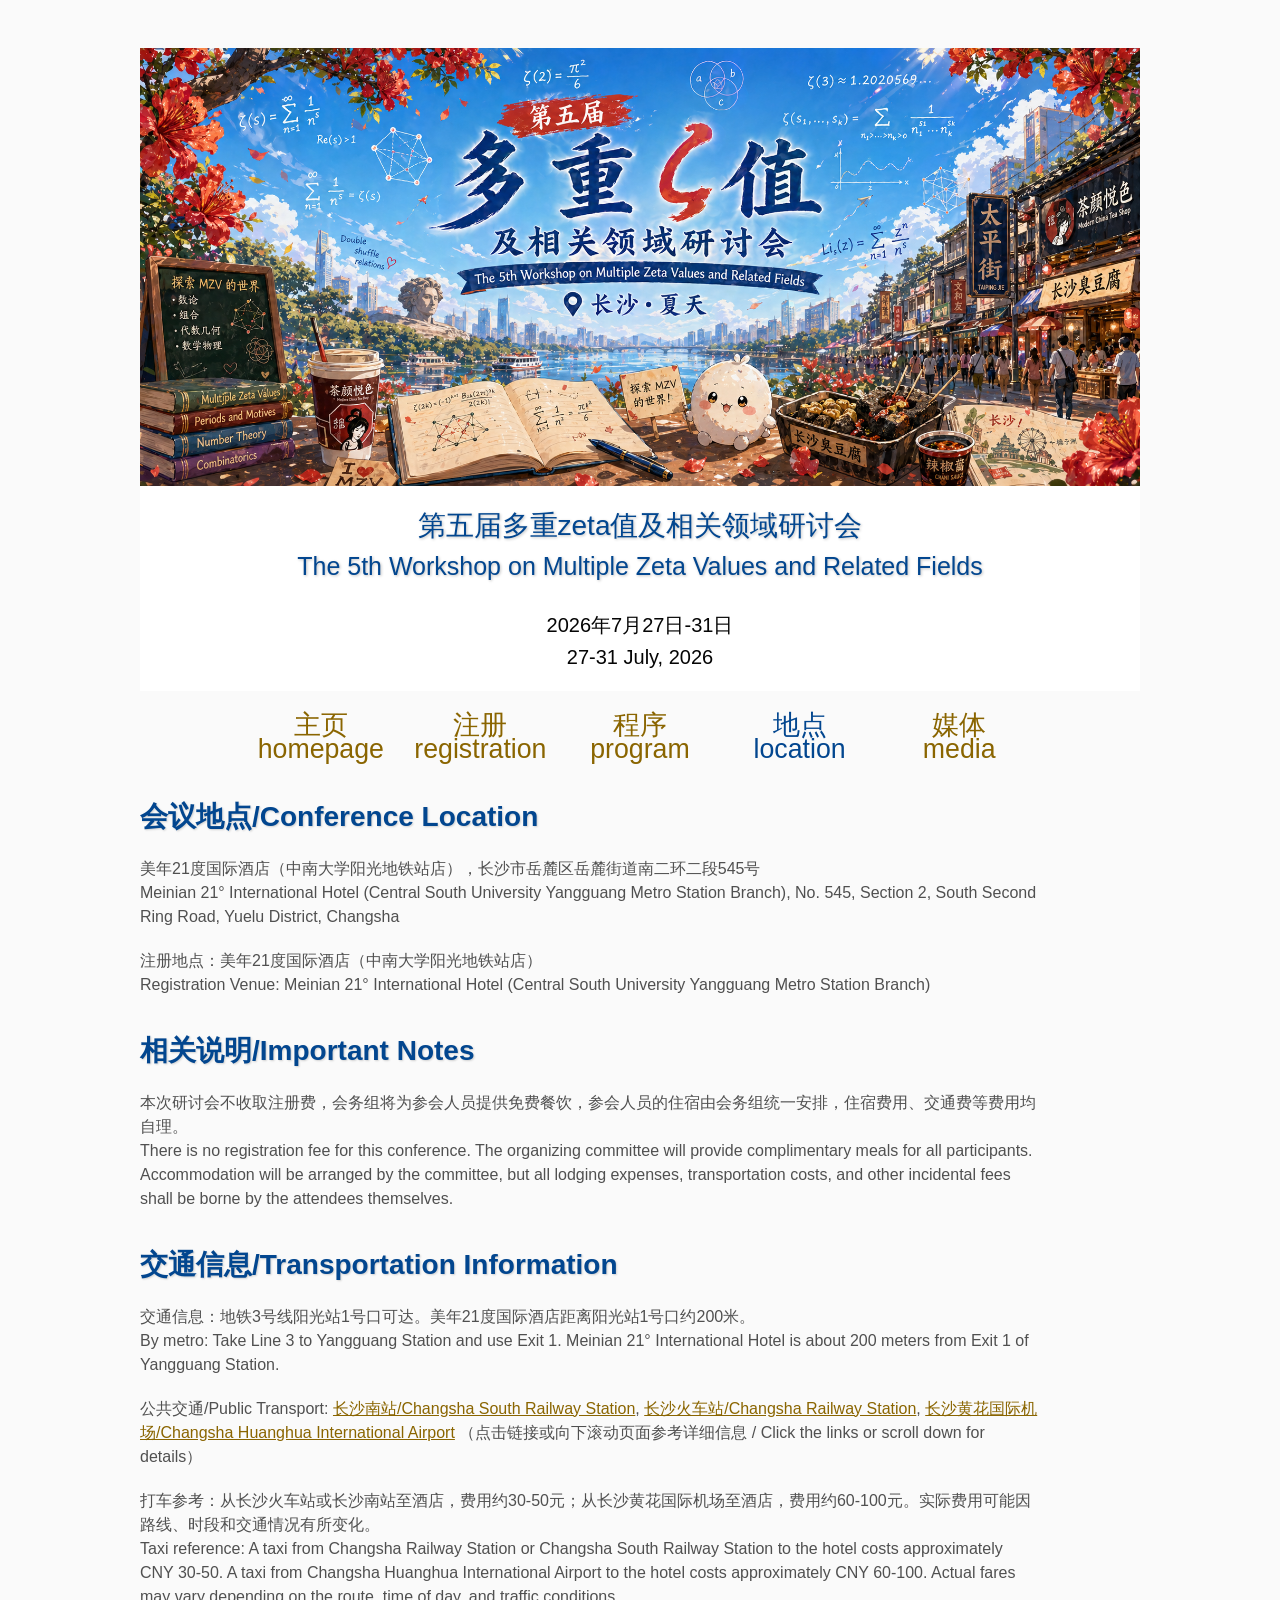
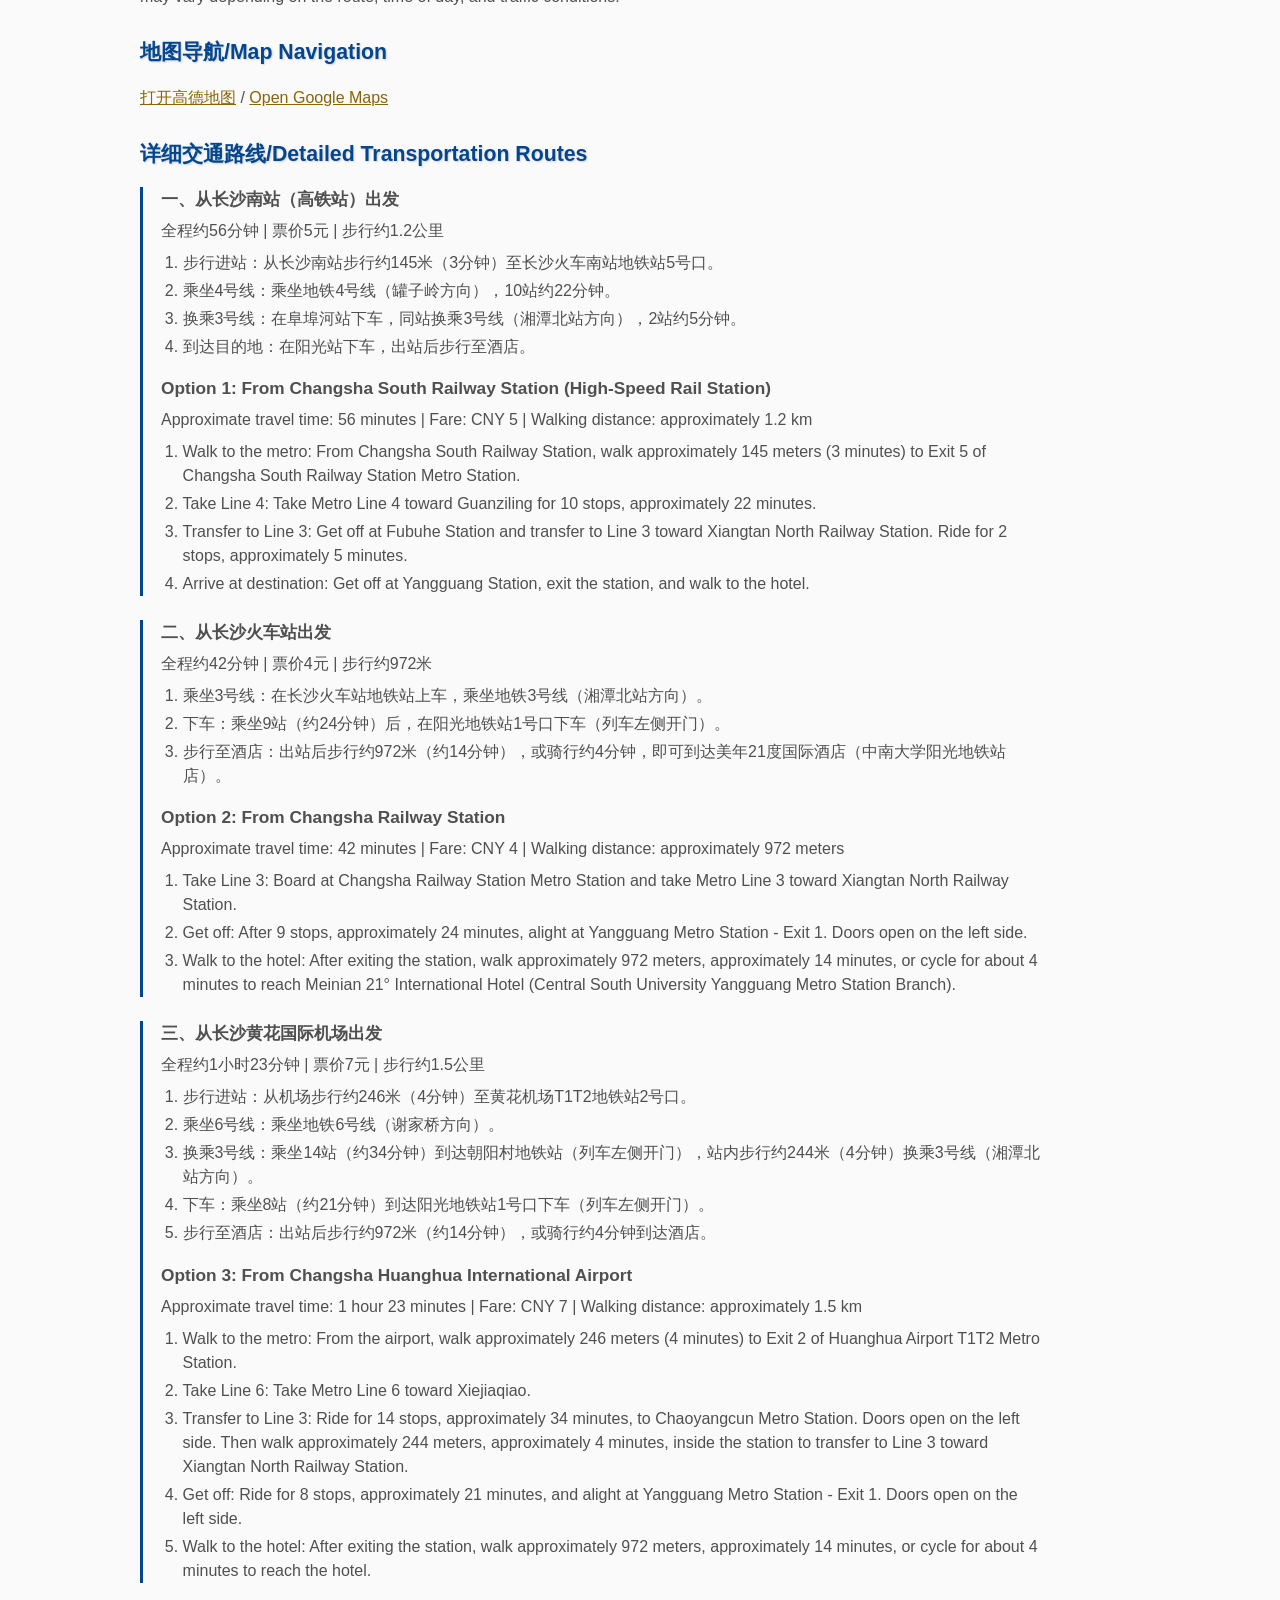
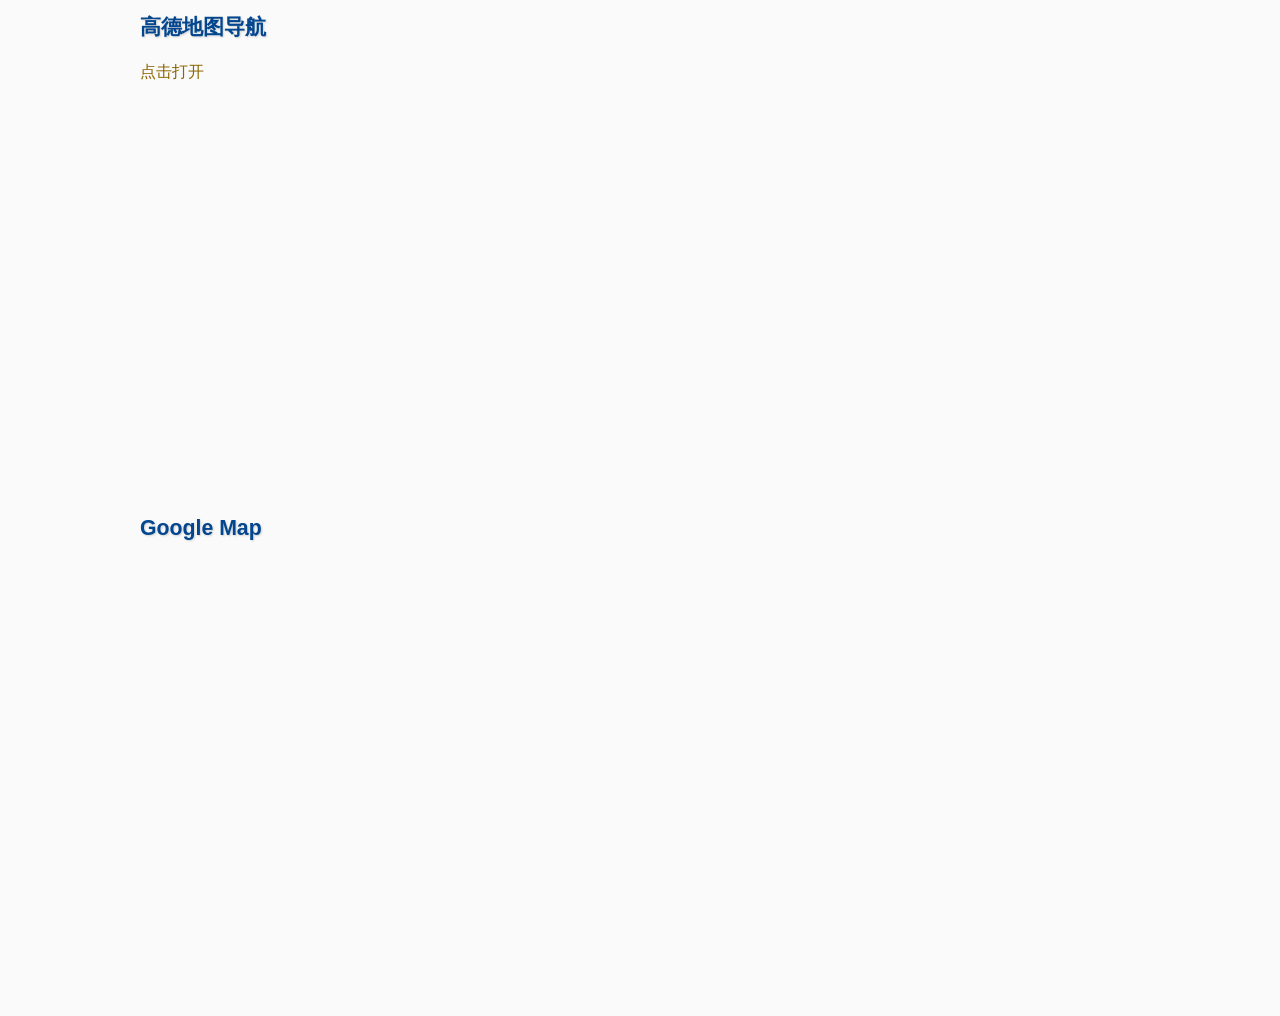
==== directions/index.html @ 8a673f1d "Add files via upload" ====
<!DOCTYPE html>
<html lang="zh-CN">

<head>
    <base href="..">
    <meta charset="UTF-8">
    <meta name="viewport" content="width=device-width, initial-scale=1.0">
    <link rel="shortcut icon" type="image/png" href="assets/favicon.png"/>
    <link rel="stylesheet" type="text/css" media="all" href="assets/main.css"/>
    <meta name="description" content="Location for the 5th Workshop on Multiple Zeta Values and Related Fields">
    <meta name="resource-type" content="document">
    <meta name="distribution" content="global">
    <meta name="KeyWords" content="Multiple Zeta Values, Conference, Location">
    <title>地点</title>
</head>

<body>

    <div class="banner">
        <img src="assets/banner3.png" alt="Conference Banner">
        <div class="top-left">
            <span class="title1" style="font-size: 28px;">第五届多重zeta值及相关领域研讨会</span>
            <br>
            <span class="title2" style="font-size: 25px;">The 5th Workshop on Multiple Zeta Values and Related Fields</span>
        </div>

        <div class="bottom-right">
            <span style="font-size: 20px;">2026年7月27日-31日</span>
            <br>
            <span style="font-size: 20px;">27-31 July, 2026</span>
        </div>
    </div>

    <table class="navigation">
        <tr>
            <td class="navigation">
                <a title="Conference Home Page" href=".">主页<br>homepage</a>
            </td>
            <td class="navigation">
                <a title="Register for the Conference" href="registration">注册<br>registration</a>
            </td>
            <td class="navigation">
                <a title="Conference Program" href="program">程序<br>program</a>
            </td>
            <td class="navigation">
                <a class="current" title="Directions to the Conference" href="directions">地点<br>location</a>
            </td>
            <td class="navigation">
                <a title="Conference Flyer" href="flyer">媒体<br>media</a>
            </td>
        </tr>
    </table>

    <h2>会议地点/Conference Location</h2>
    <p>美年21度国际酒店（中南大学阳光地铁站店），长沙市岳麓区岳麓街道南二环二段545号<br>
    Meinian 21° International Hotel (Central South University Yangguang Metro Station Branch), No. 545, Section 2, South Second Ring Road, Yuelu District, Changsha</p>

    <p>注册地点：美年21度国际酒店（中南大学阳光地铁站店）<br>
    Registration Venue: Meinian 21° International Hotel (Central South University Yangguang Metro Station Branch)</p>

    <h2>相关说明/Important Notes</h2>
    <p>本次研讨会不收取注册费，会务组将为参会人员提供免费餐饮，参会人员的住宿由会务组统一安排，住宿费用、交通费等费用均自理。<br>
    There is no registration fee for this conference. The organizing committee will provide complimentary meals for all participants. Accommodation will be arranged by the committee, but all lodging expenses, transportation costs, and other incidental fees shall be borne by the attendees themselves.</p>

    <h2>交通信息/Transportation Information</h2>
    <p>交通信息：地铁3号线阳光站1号口可达。美年21度国际酒店距离阳光站1号口约200米。<br>
    By metro: Take Line 3 to Yangguang Station and use Exit 1. Meinian 21° International Hotel is about 200 meters from Exit 1 of Yangguang Station.</p>

    <p>公共交通/Public Transport:
        <a href="#route-south">长沙南站/Changsha South Railway Station</a>,
        <a href="#route-railway">长沙火车站/Changsha Railway Station</a>,
        <a href="#route-airport">长沙黄花国际机场/Changsha Huanghua International Airport</a>
        （点击链接或向下滚动页面参考详细信息 / Click the links or scroll down for details）
    </p>

    <p id="taxi-info">打车参考：从长沙火车站或长沙南站至酒店，费用约30-50元；从长沙黄花国际机场至酒店，费用约60-100元。实际费用可能因路线、时段和交通情况有所变化。<br>
    Taxi reference: A taxi from Changsha Railway Station or Changsha South Railway Station to the hotel costs approximately CNY 30-50. A taxi from Changsha Huanghua International Airport to the hotel costs approximately CNY 60-100. Actual fares may vary depending on the route, time of day, and traffic conditions.</p>

    <h4>地图导航/Map Navigation</h4>
    <p>
        <a href="https://www.amap.com/search?query=%E7%BE%8E%E5%B9%B421%C2%B0%E5%9B%BD%E9%99%85%E9%85%92%E5%BA%97%EF%BC%88%E4%B8%AD%E5%8D%97%E5%A4%A7%E5%AD%A6%E9%98%B3%E5%85%89%E5%9C%B0%E9%93%81%E7%AB%99%E5%BA%97%EF%BC%89" target="_blank">打开高德地图</a>
        /
        <a href="https://www.google.com/maps/search/?api=1&query=Meinian%2021%C2%B0%20International%20Hotel%20Changsha%20Central%20South%20University%20Yangguang%20Metro%20Station" target="_blank">Open Google Maps</a>
    </p>

    <h4 id="detailed-routes">详细交通路线/Detailed Transportation Routes</h4>
    <div class="route-list">
        <div id="route-south" class="route-card">
            <h5>一、从长沙南站（高铁站）出发</h5>
            <p>全程约56分钟 | 票价5元 | 步行约1.2公里</p>
            <ol>
                <li>步行进站：从长沙南站步行约145米（3分钟）至长沙火车南站地铁站5号口。</li>
                <li>乘坐4号线：乘坐地铁4号线（罐子岭方向），10站约22分钟。</li>
                <li>换乘3号线：在阜埠河站下车，同站换乘3号线（湘潭北站方向），2站约5分钟。</li>
                <li>到达目的地：在阳光站下车，出站后步行至酒店。</li>
            </ol>
            <h5>Option 1: From Changsha South Railway Station (High-Speed Rail Station)</h5>
            <p>Approximate travel time: 56 minutes | Fare: CNY 5 | Walking distance: approximately 1.2 km</p>
            <ol>
                <li>Walk to the metro: From Changsha South Railway Station, walk approximately 145 meters (3 minutes) to Exit 5 of Changsha South Railway Station Metro Station.</li>
                <li>Take Line 4: Take Metro Line 4 toward Guanziling for 10 stops, approximately 22 minutes.</li>
                <li>Transfer to Line 3: Get off at Fubuhe Station and transfer to Line 3 toward Xiangtan North Railway Station. Ride for 2 stops, approximately 5 minutes.</li>
                <li>Arrive at destination: Get off at Yangguang Station, exit the station, and walk to the hotel.</li>
            </ol>
        </div>

        <div id="route-railway" class="route-card">
            <h5>二、从长沙火车站出发</h5>
            <p>全程约42分钟 | 票价4元 | 步行约972米</p>
            <ol>
                <li>乘坐3号线：在长沙火车站地铁站上车，乘坐地铁3号线（湘潭北站方向）。</li>
                <li>下车：乘坐9站（约24分钟）后，在阳光地铁站1号口下车（列车左侧开门）。</li>
                <li>步行至酒店：出站后步行约972米（约14分钟），或骑行约4分钟，即可到达美年21度国际酒店（中南大学阳光地铁站店）。</li>
            </ol>
            <h5>Option 2: From Changsha Railway Station</h5>
            <p>Approximate travel time: 42 minutes | Fare: CNY 4 | Walking distance: approximately 972 meters</p>
            <ol>
                <li>Take Line 3: Board at Changsha Railway Station Metro Station and take Metro Line 3 toward Xiangtan North Railway Station.</li>
                <li>Get off: After 9 stops, approximately 24 minutes, alight at Yangguang Metro Station - Exit 1. Doors open on the left side.</li>
                <li>Walk to the hotel: After exiting the station, walk approximately 972 meters, approximately 14 minutes, or cycle for about 4 minutes to reach Meinian 21° International Hotel (Central South University Yangguang Metro Station Branch).</li>
            </ol>
        </div>

        <div id="route-airport" class="route-card">
            <h5>三、从长沙黄花国际机场出发</h5>
            <p>全程约1小时23分钟 | 票价7元 | 步行约1.5公里</p>
            <ol>
                <li>步行进站：从机场步行约246米（4分钟）至黄花机场T1T2地铁站2号口。</li>
                <li>乘坐6号线：乘坐地铁6号线（谢家桥方向）。</li>
                <li>换乘3号线：乘坐14站（约34分钟）到达朝阳村地铁站（列车左侧开门），站内步行约244米（4分钟）换乘3号线（湘潭北站方向）。</li>
                <li>下车：乘坐8站（约21分钟）到达阳光地铁站1号口下车（列车左侧开门）。</li>
                <li>步行至酒店：出站后步行约972米（约14分钟），或骑行约4分钟到达酒店。</li>
            </ol>
            <h5>Option 3: From Changsha Huanghua International Airport</h5>
            <p>Approximate travel time: 1 hour 23 minutes | Fare: CNY 7 | Walking distance: approximately 1.5 km</p>
            <ol>
                <li>Walk to the metro: From the airport, walk approximately 246 meters (4 minutes) to Exit 2 of Huanghua Airport T1T2 Metro Station.</li>
                <li>Take Line 6: Take Metro Line 6 toward Xiejiaqiao.</li>
                <li>Transfer to Line 3: Ride for 14 stops, approximately 34 minutes, to Chaoyangcun Metro Station. Doors open on the left side. Then walk approximately 244 meters, approximately 4 minutes, inside the station to transfer to Line 3 toward Xiangtan North Railway Station.</li>
                <li>Get off: Ride for 8 stops, approximately 21 minutes, and alight at Yangguang Metro Station - Exit 1. Doors open on the left side.</li>
                <li>Walk to the hotel: After exiting the station, walk approximately 972 meters, approximately 14 minutes, or cycle for about 4 minutes to reach the hotel.</li>
            </ol>
        </div>
    </div>

    <h4>高德地图导航</h4>
    <a href="https://www.amap.com/search?query=%E7%BE%8E%E5%B9%B421%C2%B0%E5%9B%BD%E9%99%85%E9%85%92%E5%BA%97%EF%BC%88%E4%B8%AD%E5%8D%97%E5%A4%A7%E5%AD%A6%E9%98%B3%E5%85%89%E5%9C%B0%E9%93%81%E7%AB%99%E5%BA%97%EF%BC%89" target="_blank">点击打开</a>

    <div id="mapContainer" style="width:100%; height:400px;"></div>

    <h4>Google Map</h4>
    <iframe
        class="map-container"
        src="https://www.google.com/maps/embed?pb=!1m14!1m8!1m3!1d3518.225292356736!2d112.9420452!3d28.139629!3m2!1i1024!2i768!4f13.1!3m3!1m2!1s0x3420b4da93c24859%3A0x8562734889181761!2sMeinian%2021%20Degree%20Int&#39;l.%20Htl.!5e0!3m2!1sen!2sjp!4v1777575848391!5m2!1sen!2sjp"
        style="border:0;"
        allowfullscreen=""
        loading="lazy"
        referrerpolicy="no-referrer-when-downgrade">
    </iframe>

    <script src="https://webapi.amap.com/maps?v=1.4.15&key="></script>
    <script>
        // 初始化地图
        var map = new AMap.Map("mapContainer", {
            center: [112.9420452, 28.139629],
            zoom: 16
        });

        // 加载地图工具栏
        AMap.plugin("AMap.ToolBar", function () {
            var toolbar = new AMap.ToolBar();
            map.addControl(toolbar);
        });

        // 添加标记点
        var marker = new AMap.Marker({
            position: [112.9420452, 28.139629],
            title: "美年21度国际酒店（中南大学阳光地铁站店）"
        });
        map.add(marker);

        // 点击标记点事件
        marker.on("click", function (e) {
            marker.markOnAMAP({
                name: "美年21度国际酒店（中南大学阳光地铁站店）",
                position: marker.getPosition()
            });
        });

        // 添加文字标注
        var text = new AMap.Text({
            text: "美年21度国际酒店（中南大学阳光地铁站店）",
            position: [112.9420452, 28.139629],
            offset: new AMap.Pixel(0, -36),
            style: {
                "background-color": "rgba(255, 255, 255, 0.9)",
                "border": "1px solid #02468f",
                "border-radius": "3px",
                "color": "#02468f",
                "font-size": "14px",
                "padding": "5px 10px"
            }
        });
        map.add(text);
    </script>

</body>
</html>
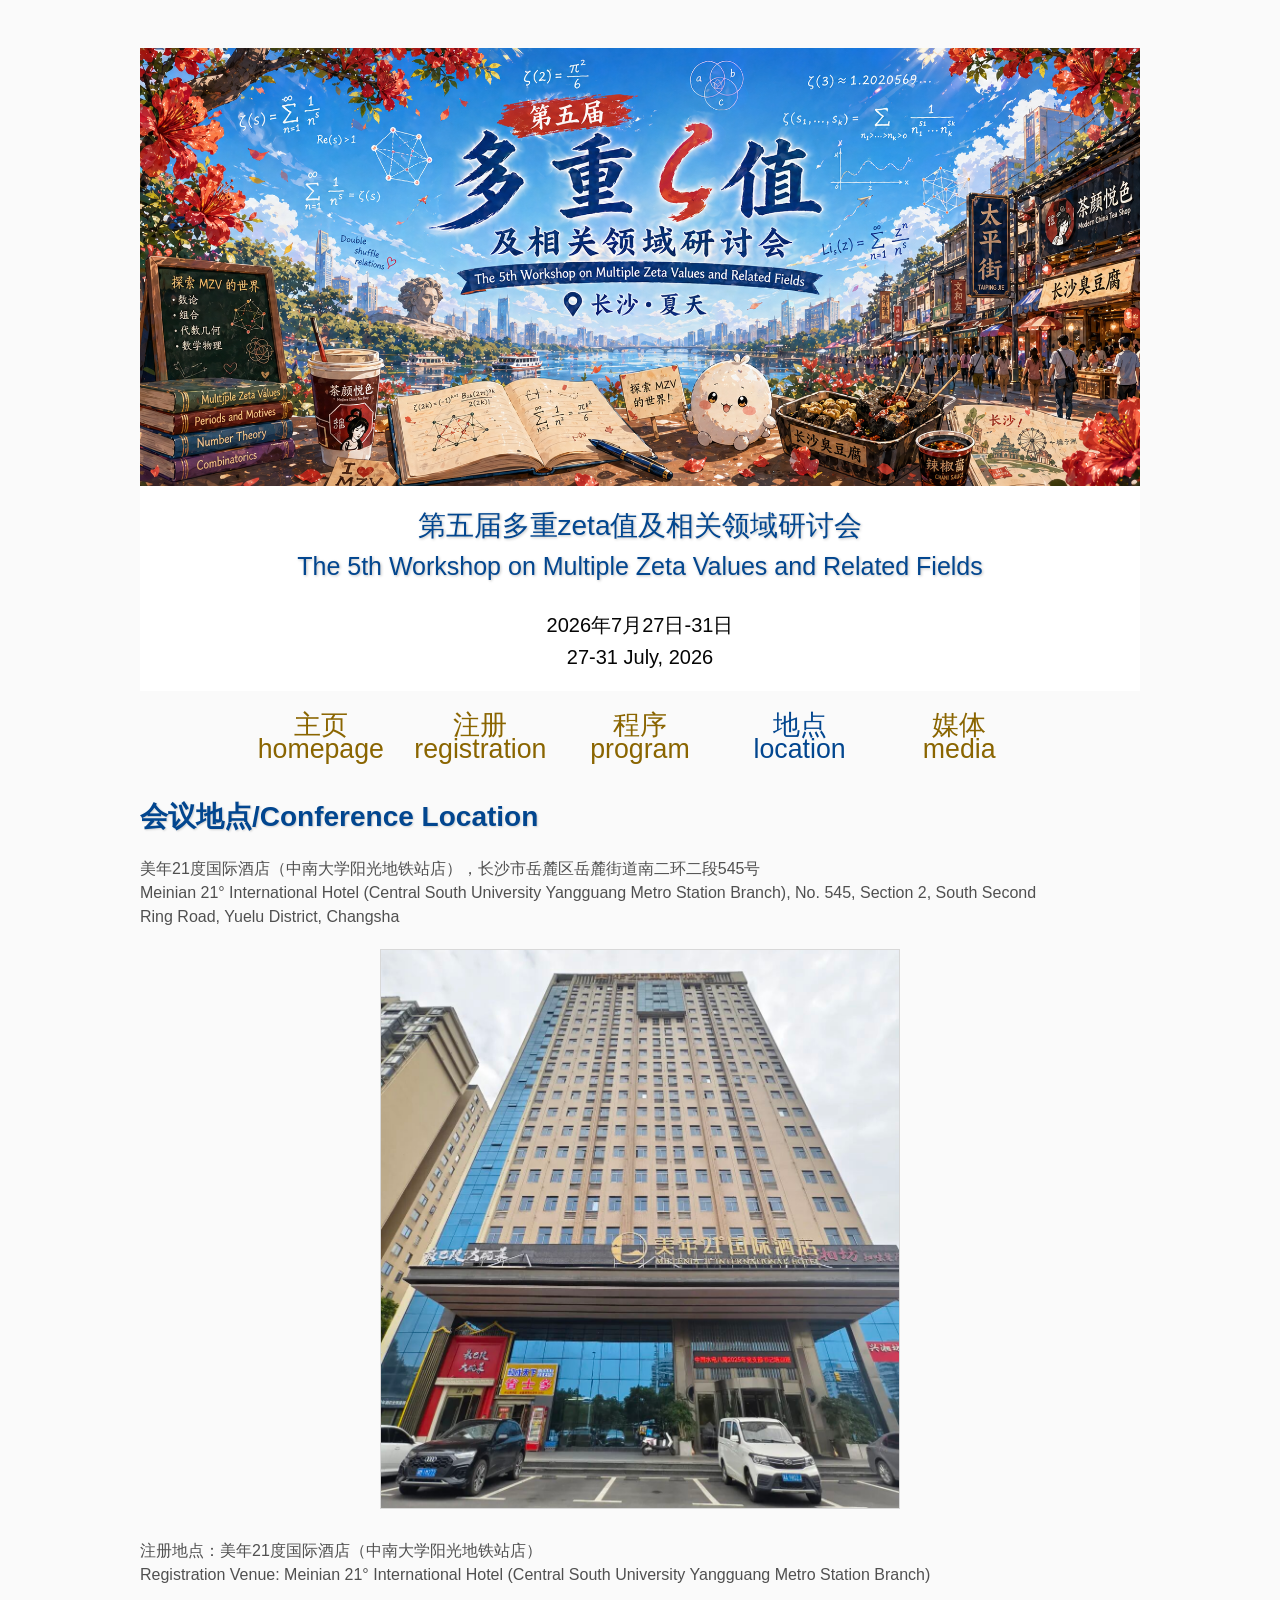
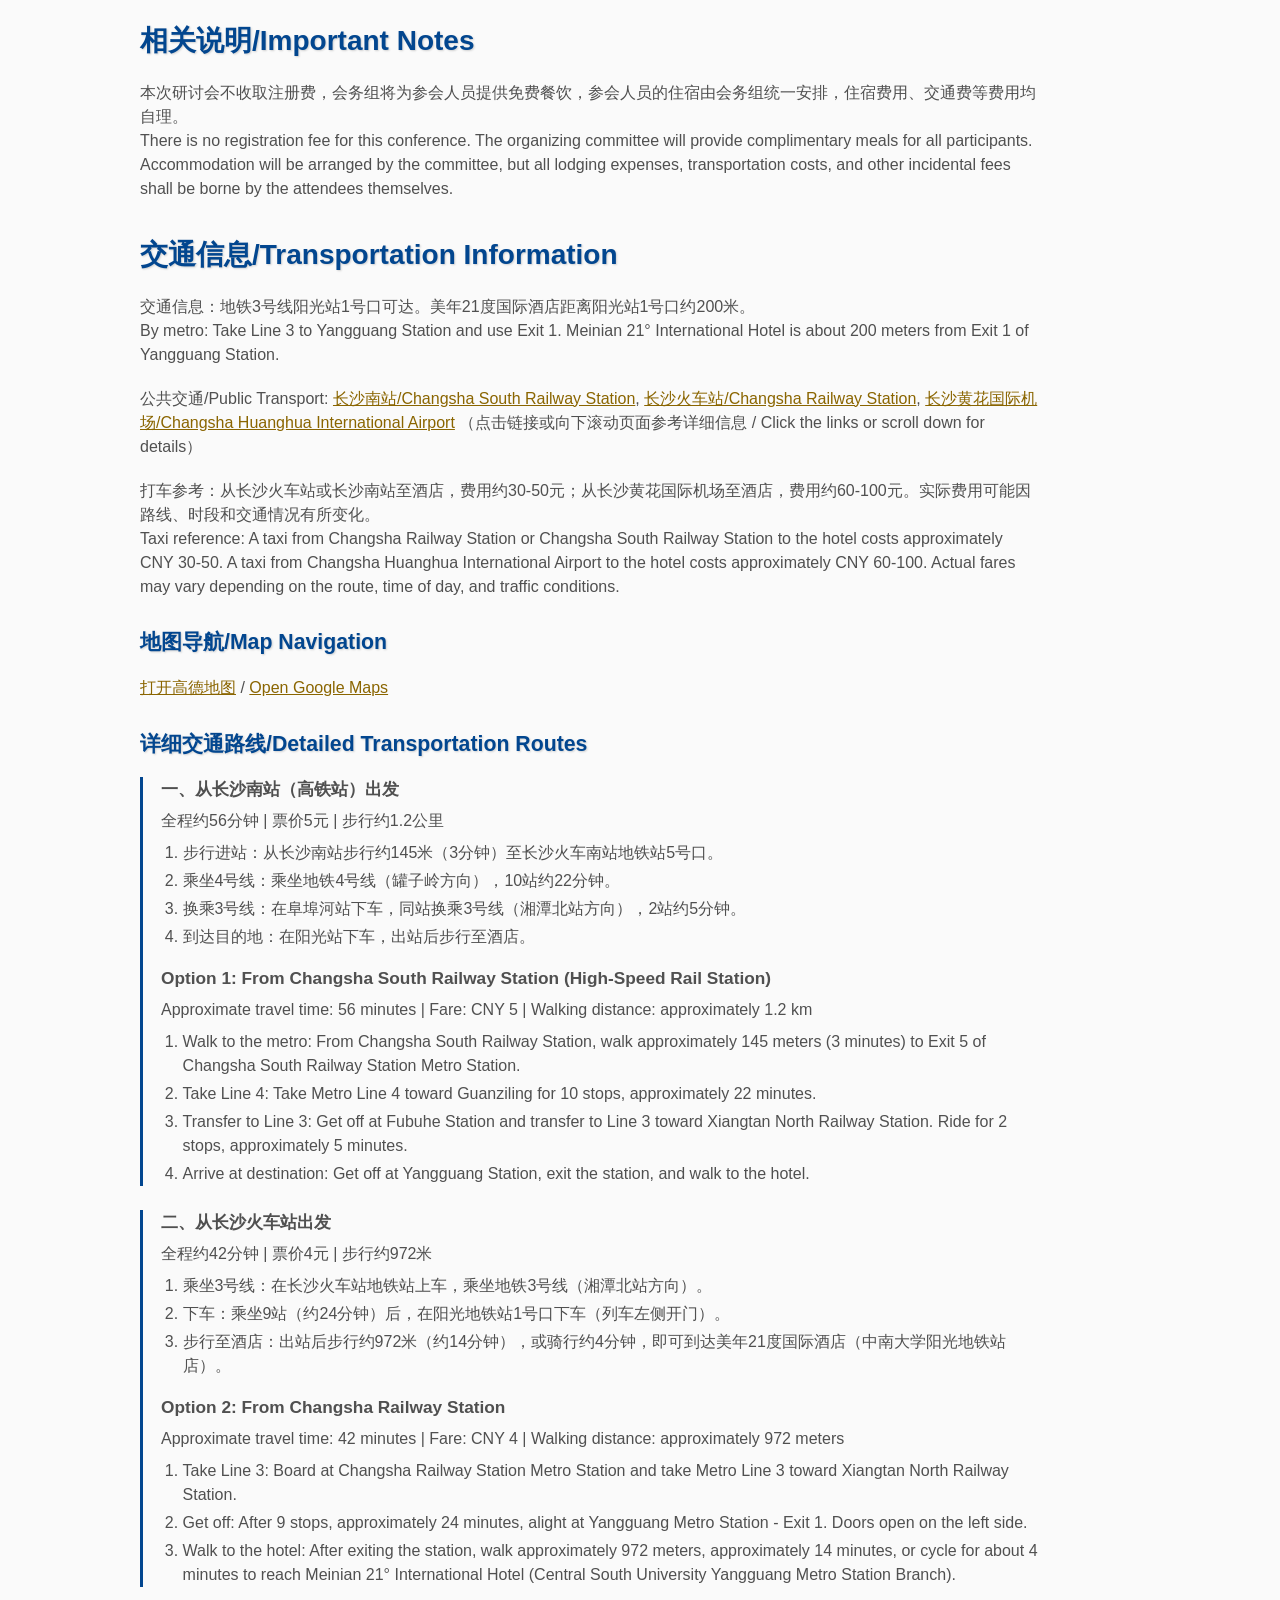
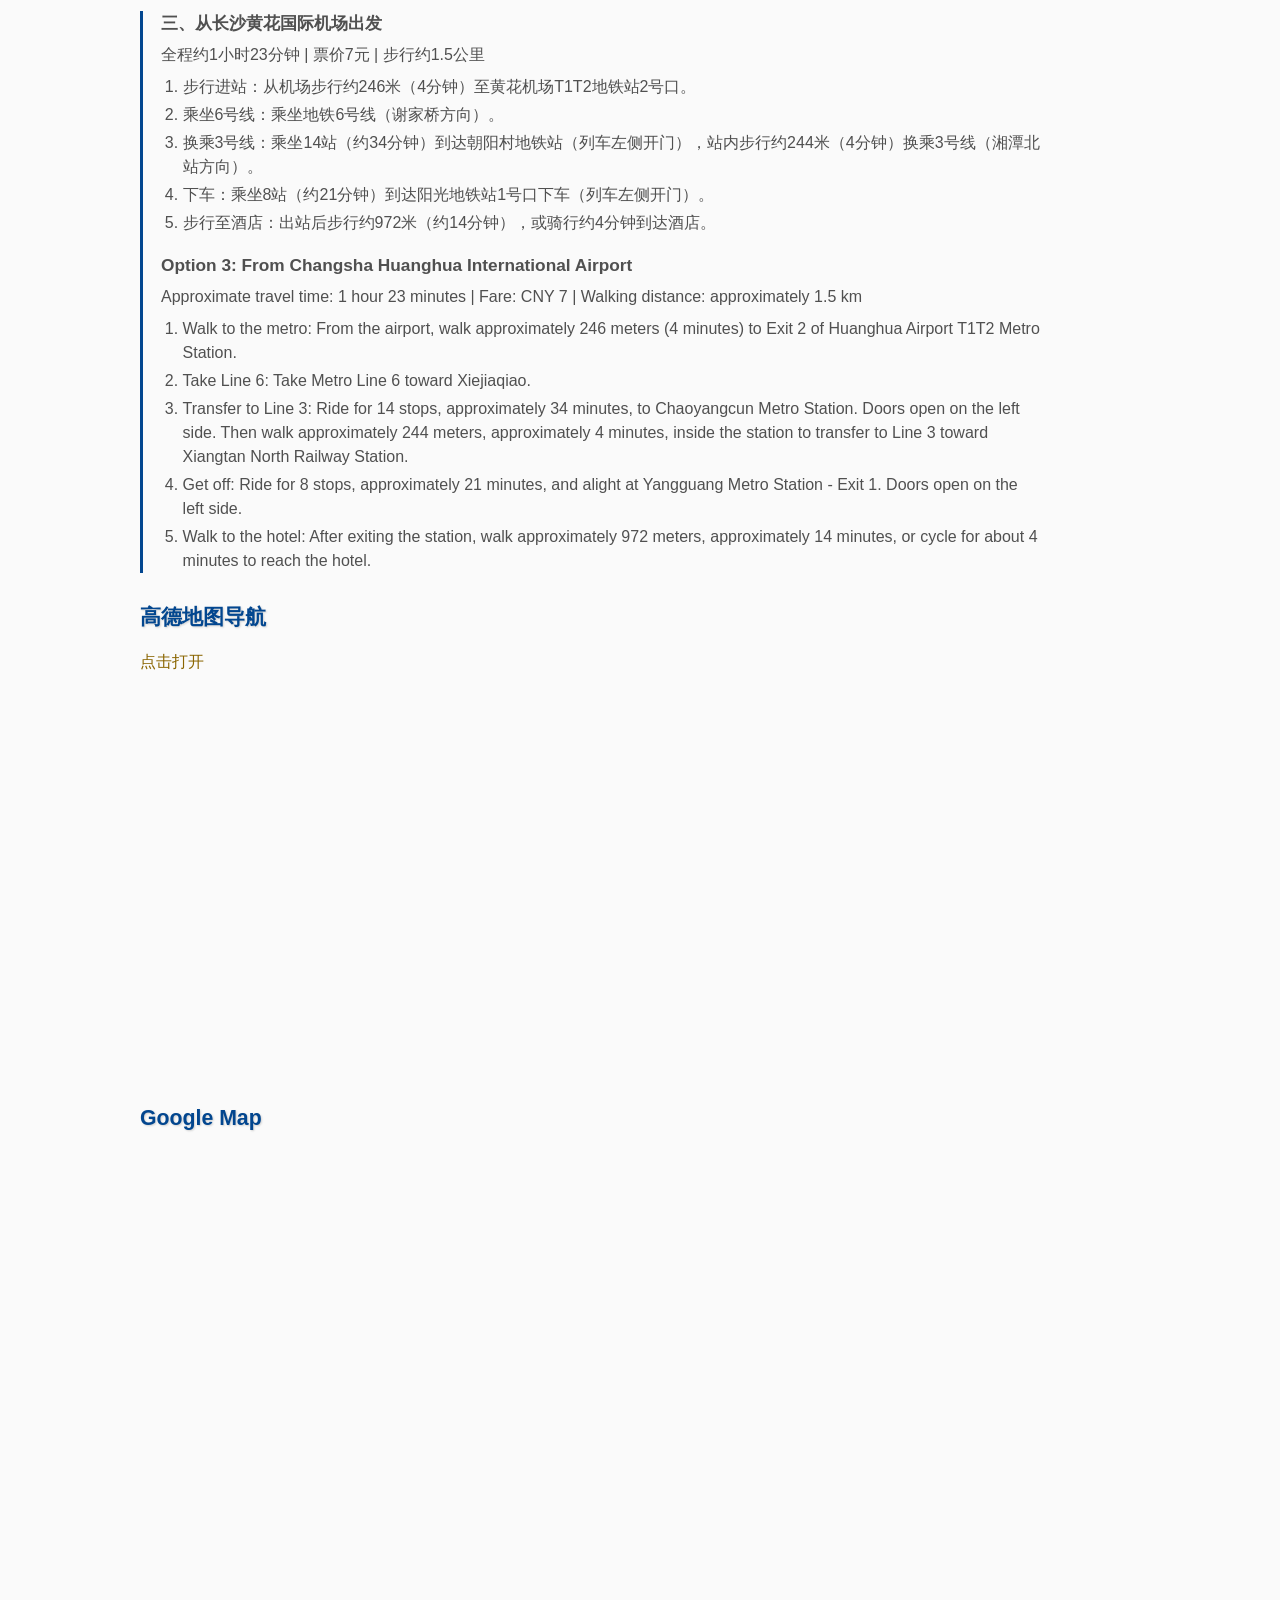
==== commit 01efe4c6: "Update index.html" ====
--- a/directions/index.html
+++ b/directions/index.html
@@ -54,6 +54,11 @@
     <h2>会议地点/Conference Location</h2>
     <p>美年21度国际酒店（中南大学阳光地铁站店），长沙市岳麓区岳麓街道南二环二段545号<br>
     Meinian 21° International Hotel (Central South University Yangguang Metro Station Branch), No. 545, Section 2, South Second Ring Road, Yuelu District, Changsha</p>
+    
+    <figure class="venue-photo">
+        <img src="assets/hotel.jpg" alt="Meinian 21° International Hotel">
+    </figure>
+
 
     <p>注册地点：美年21度国际酒店（中南大学阳光地铁站店）<br>
     Registration Venue: Meinian 21° International Hotel (Central South University Yangguang Metro Station Branch)</p>
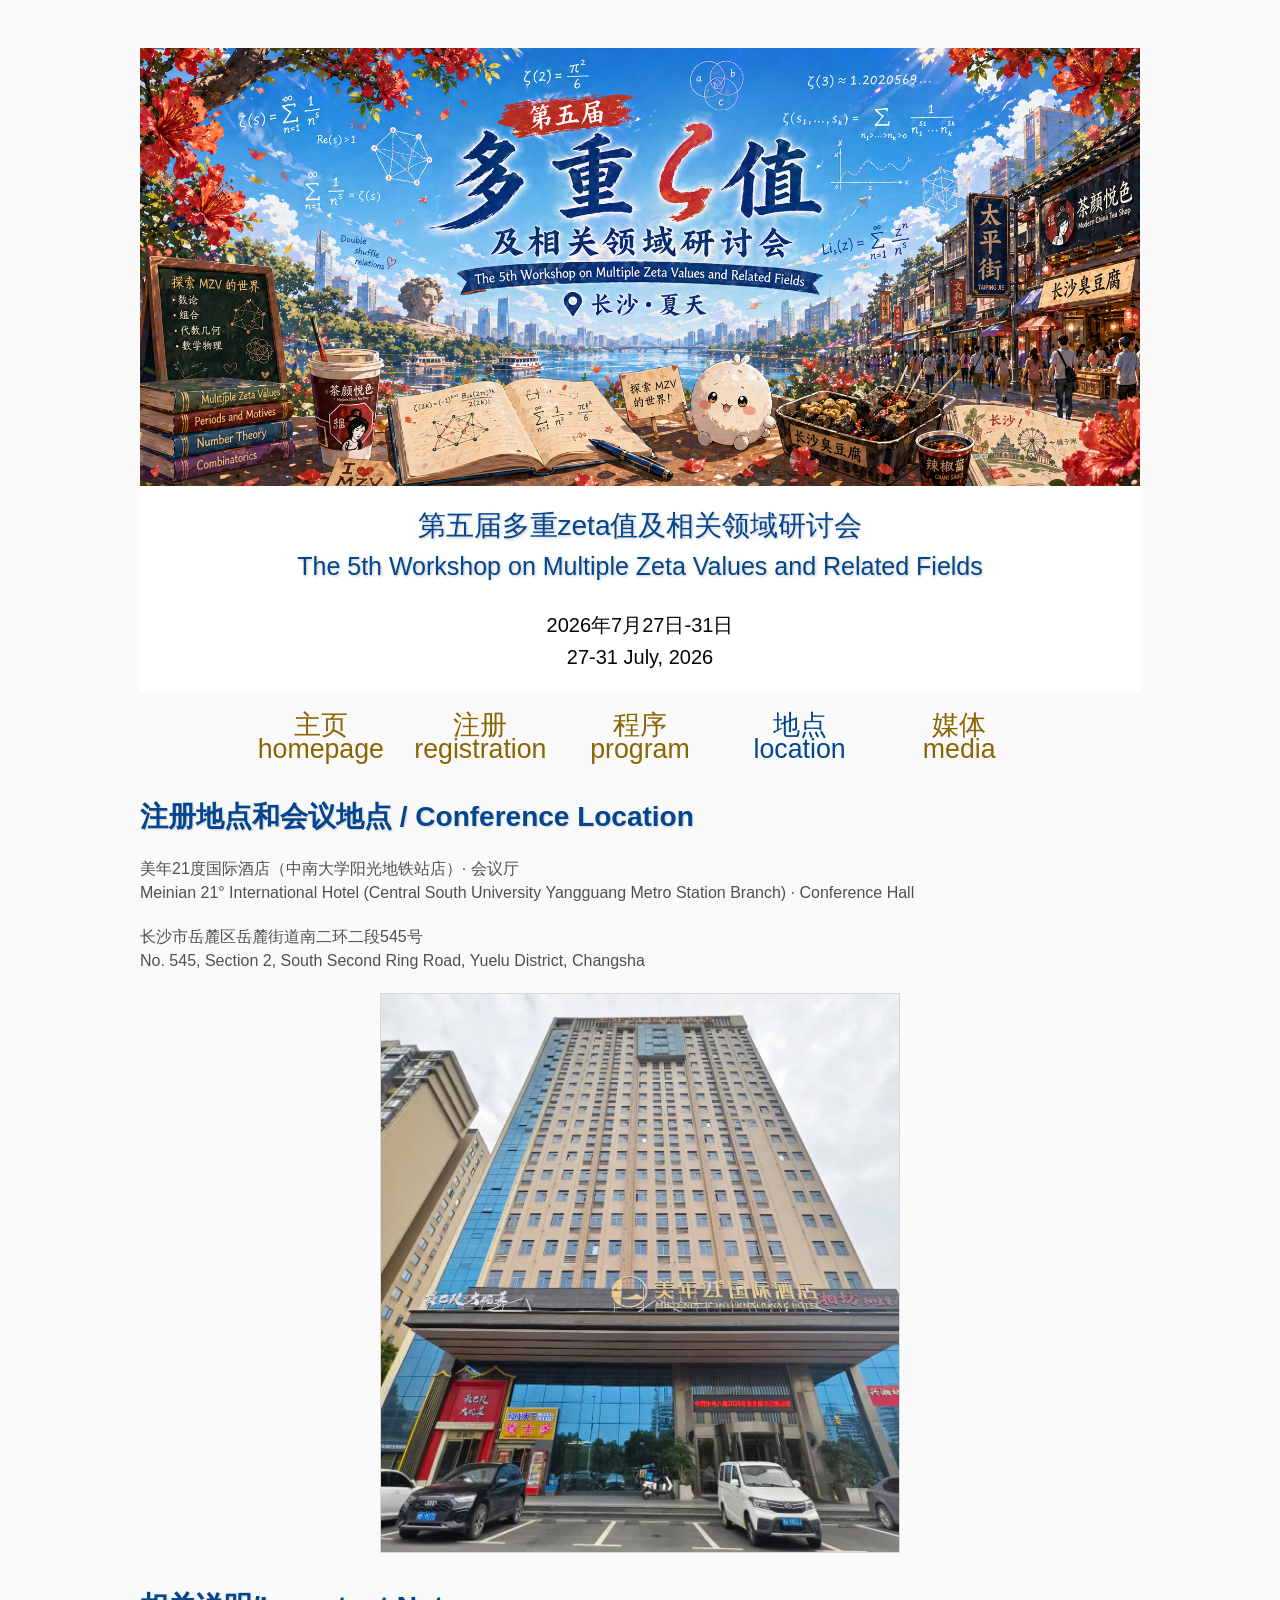
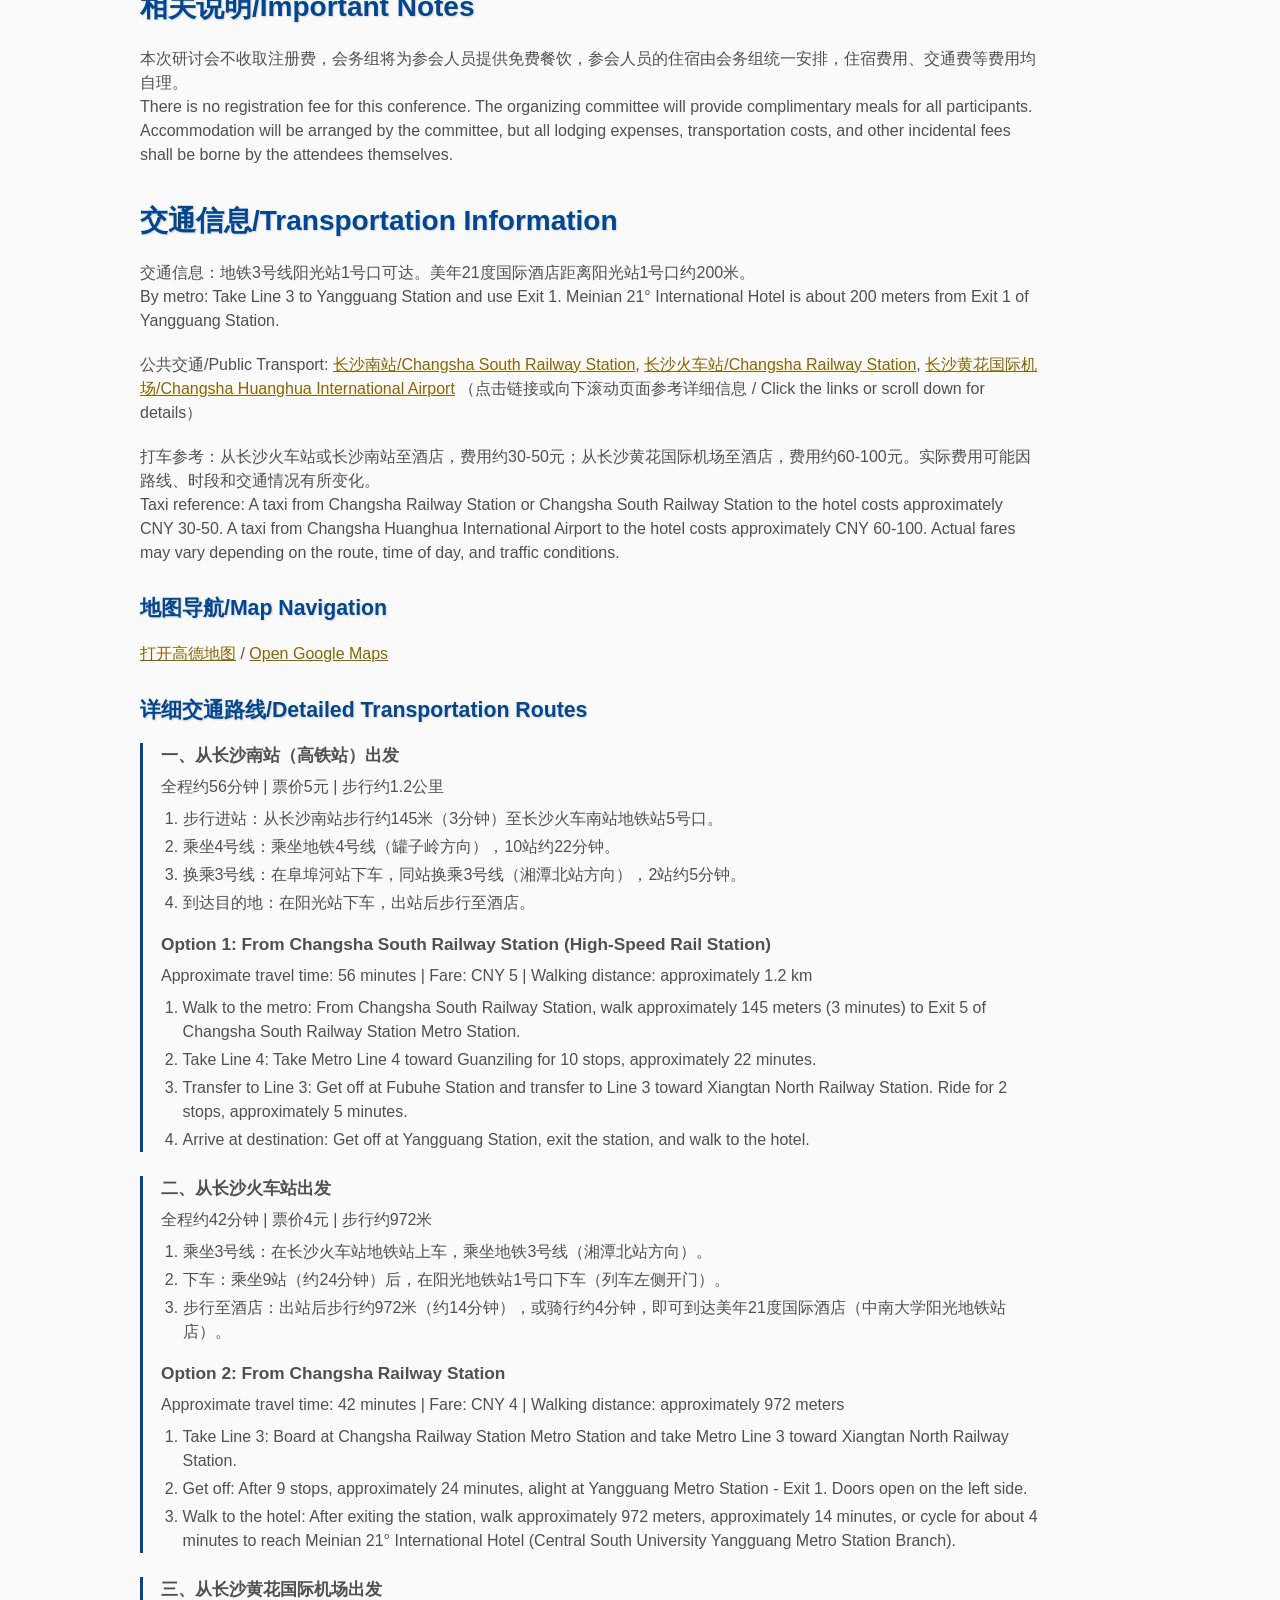
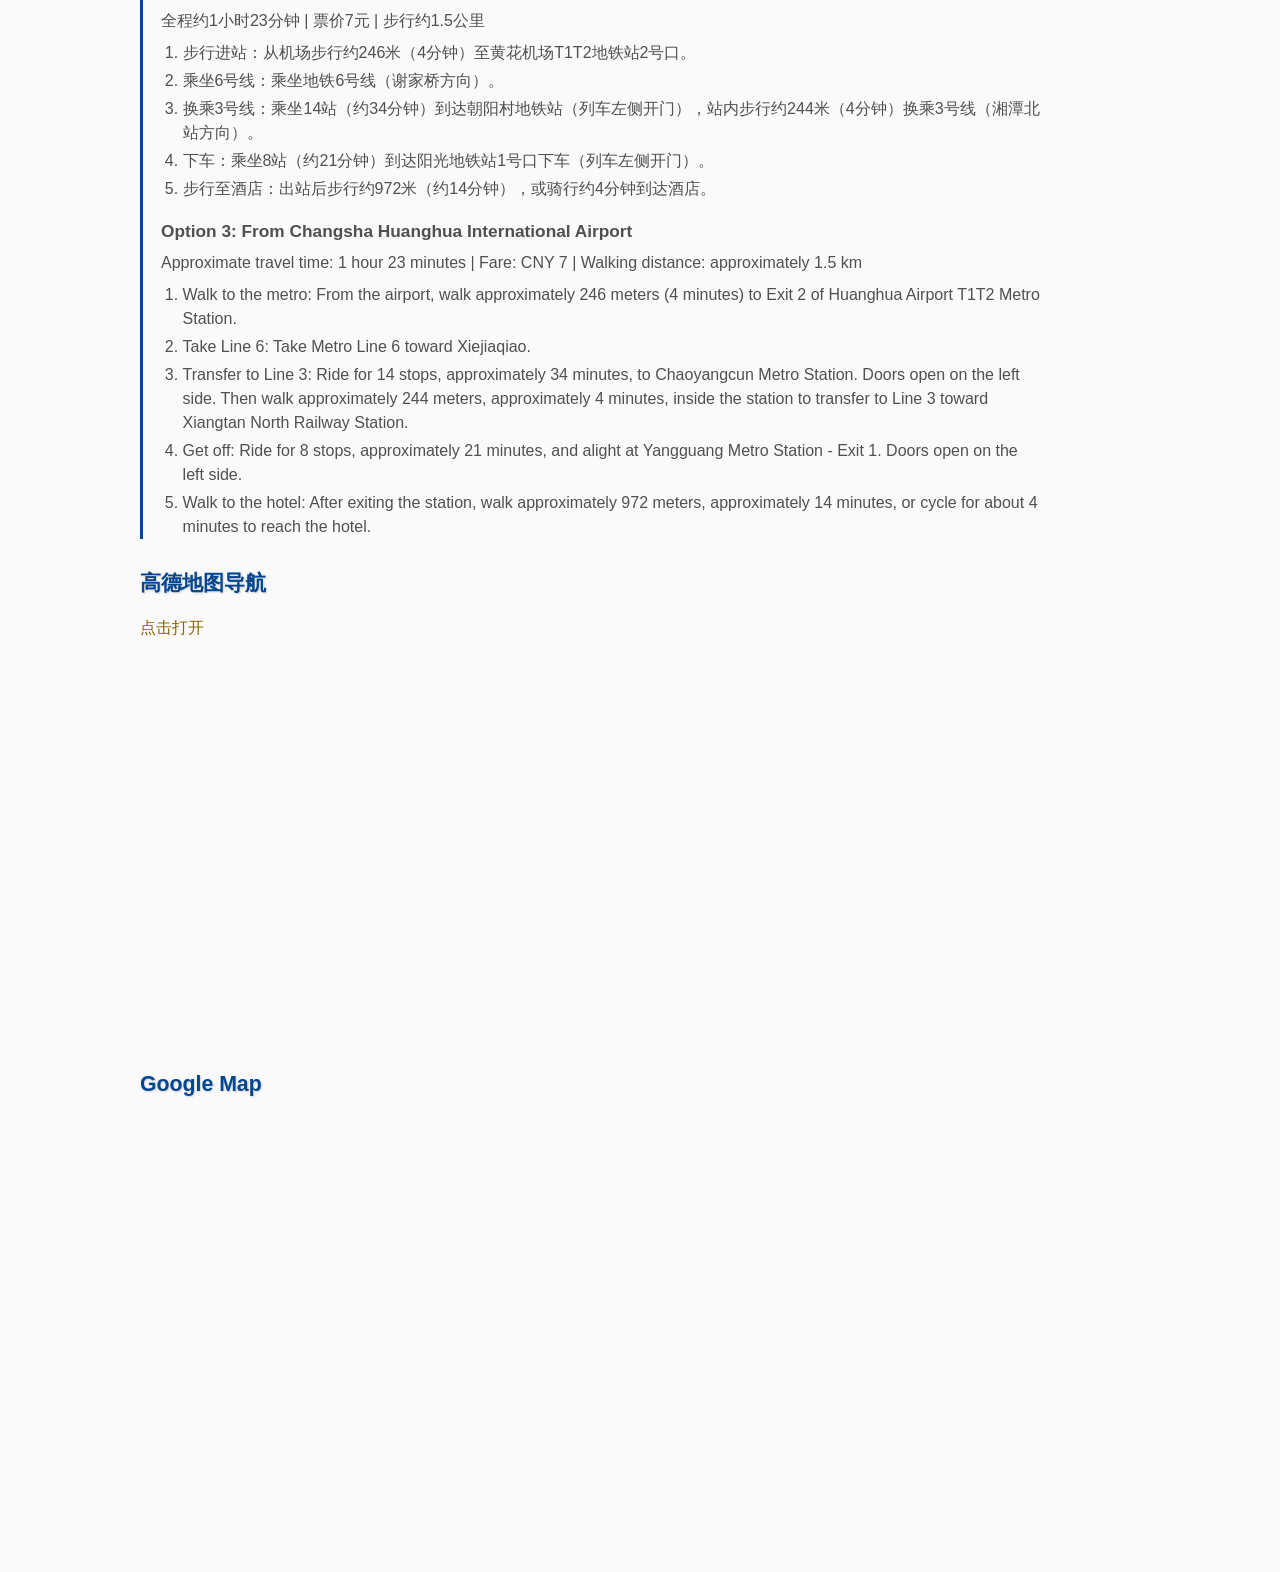
==== commit d8543ee7: "Update index.html" ====
--- a/directions/index.html
+++ b/directions/index.html
@@ -51,17 +51,21 @@
         </tr>
     </table>
 
-    <h2>会议地点/Conference Location</h2>
-    <p>美年21度国际酒店（中南大学阳光地铁站店），长沙市岳麓区岳麓街道南二环二段545号<br>
-    Meinian 21° International Hotel (Central South University Yangguang Metro Station Branch), No. 545, Section 2, South Second Ring Road, Yuelu District, Changsha</p>
+    <h2>注册地点和会议地点 / Conference Location</h2>
+        <p>
+          美年21度国际酒店（中南大学阳光地铁站店）· 会议厅<br>
+          Meinian 21° International Hotel (Central South University Yangguang Metro Station Branch) · Conference Hall
+        </p>
+        <p>
+          长沙市岳麓区岳麓街道南二环二段545号<br>
+          No. 545, Section 2, South Second Ring Road, Yuelu District, Changsha
+        </p>
     
     <figure class="venue-photo">
         <img src="assets/hotel.jpg" alt="Meinian 21° International Hotel">
     </figure>
 
-
-    <p>注册地点：美年21度国际酒店（中南大学阳光地铁站店）<br>
-    Registration Venue: Meinian 21° International Hotel (Central South University Yangguang Metro Station Branch)</p>
+ 
 
     <h2>相关说明/Important Notes</h2>
     <p>本次研讨会不收取注册费，会务组将为参会人员提供免费餐饮，参会人员的住宿由会务组统一安排，住宿费用、交通费等费用均自理。<br>
